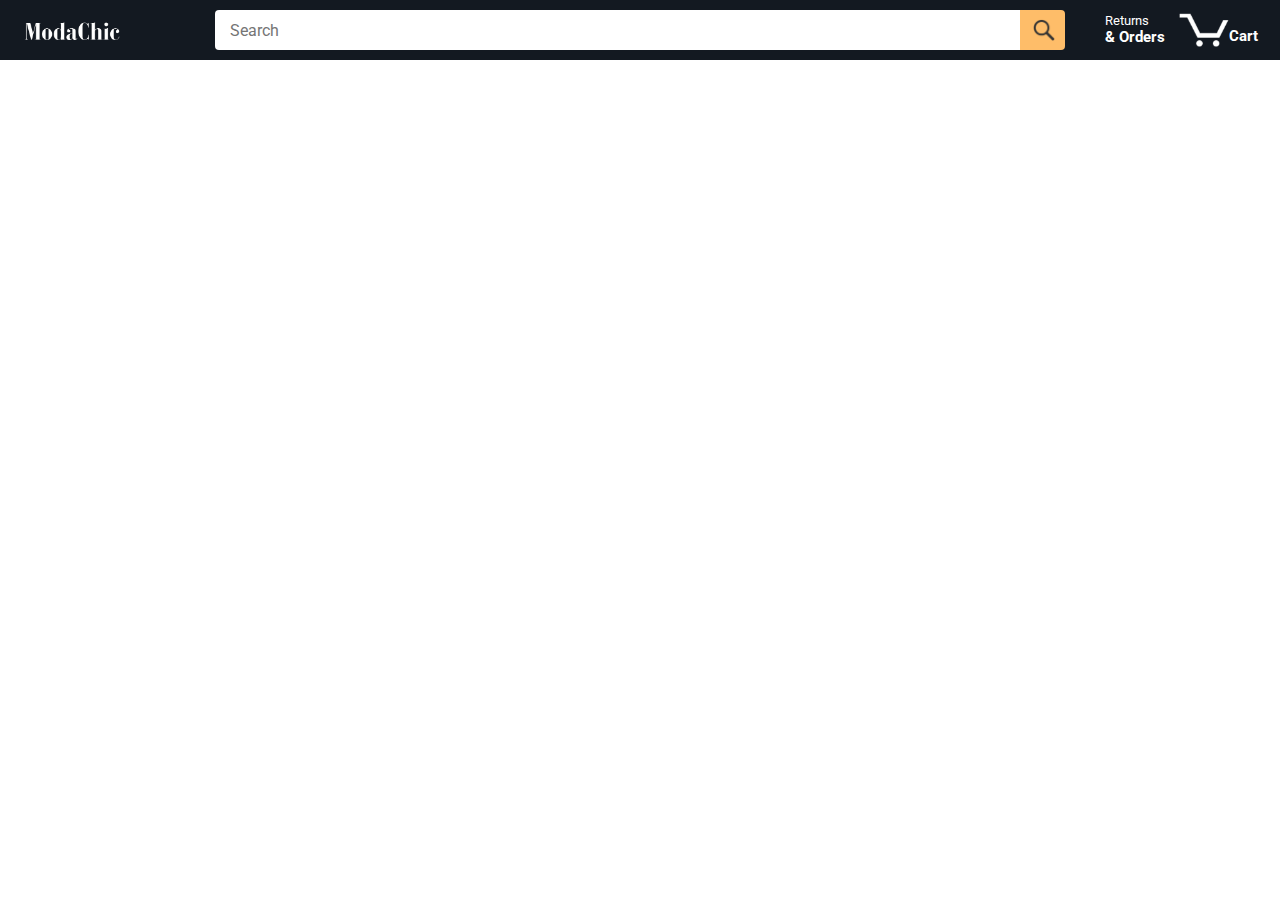
==== index.html @ 0555e41f "changed amazon .html file name to  index.html" ====
<!DOCTYPE html>
<html>
  <head>
    <title>Amazon Project</title>

    <!-- This code is needed for responsive design to work.
      (Responsive design = make the website look good on
      smaller screen sizes like a phone or a tablet). -->
    <meta name="viewport" content="width=device-width, initial-scale=1">

    <!-- Load a font called Roboto from Google Fonts. -->
    <link rel="preconnect" href="https://fonts.googleapis.com">
    <link rel="preconnect" href="https://fonts.gstatic.com" crossorigin>
    <link href="https://fonts.googleapis.com/css2?family=Roboto:wght@400;500;700&display=swap" rel="stylesheet">

    <!-- Here are the CSS files for this page. -->
    <link rel="stylesheet" href="styles/shared/general.css">
    <link rel="stylesheet" href="styles/shared/amazon-header.css">
    <link rel="stylesheet" href="styles/pages/amazon.css">
  </head>
  <body>
    <div class="amazon-header"> 
      <div class="amazon-header-left-section">
        <a href="amazon.html" class="header-link">
          <img class="amazon-logo"
            src="images/moda chic full white.png ">
          <img  class="amazon-mobile-logo"
            src="images/moda chic full white.png">
        </a>
      </div>

      <div class="amazon-header-middle-section">
        <input class="search-bar" type="text" placeholder="Search">

        <button class="search-button">
          <img class="search-icon" src="images/icons/search-icon.png">
        </button>
      </div>

      <div class="amazon-header-right-section">
        <a class="orders-link header-link" href="orders.html">
          <span class="returns-text">Returns</span>
          <span class="orders-text">& Orders</span>
        </a>

        <a class="cart-link header-link" href="checkout.html">
          <img class="cart-icon" src="images/icons/cart-icon.png">
          <div class="cart-quantity js-cart-quantity"></div>
          <div class="cart-text">Cart</div>
        </a>
      </div>
    </div>
    
    <div class="main">
      <div class="products-grid js-products-grid">
         
      </div>
    </div>

    
    <script type="module" src = "/project ecommerce/scripts/amazon.js"></script> 
    <!-- entry point -->
  </body>
</html>
---- styles/shared/general.css ----
body {
  font-family: Roboto, Arial;
  color: rgb(33, 33, 33);
  /* The <body> element has a default margin of 8px
     on all sides. This removes the default margins. */
  margin: 0;
}

/* <p> elements have a default margin on the top
   and bottom. This removes the default margins. */
p {
  margin: 0;
}

button {
  cursor: pointer;
}

select {
  cursor: pointer;
}

input, select, button {
  font-family: Roboto, Arial;
}

.button-primary {
  color: rgb(33, 33, 33);
  background-color: rgb(255, 216, 20);
  border: 1px solid rgb(252, 210, 0);
  border-radius: 8px;
  cursor: pointer;
  box-shadow: 0 2px 5px rgba(213, 217, 217, 0.5);
}

.button-primary:hover {
  background-color: rgb(247, 202, 0);
  border: 1px solid rgb(242, 194, 0);
}

.button-primary:active {
  background: rgb(255, 216, 20);
  border-color: rgb(252, 210, 0);
  box-shadow: none;
}

.button-secondary {
  color: rgb(33, 33, 33);
  background: white;
  border: 1px solid rgb(213, 217, 217);
  border-radius: 8px;
  cursor: pointer;
  box-shadow: 0 2px 5px rgba(213, 217, 217, 0.5);
}

.button-secondary:hover {
  background-color: rgb(247, 250, 250);
}

.button-secondary:active {
  background-color: rgb(237, 253, 255);
  box-shadow: none;
}

/* These styles will limit text to 2 lines. Anything
   beyond 2 lines will be replaced with "..."
   You can find this code by using an A.I. tool or by
   searching in Google.
   https://css-tricks.com/almanac/properties/l/line-clamp/ */
.limit-text-to-2-lines {
  display: -webkit-box;
  -webkit-line-clamp: 2;
  -webkit-box-orient: vertical;
  overflow: hidden;
}

.link-primary {
  color: rgb(1, 124, 182);
  cursor: pointer;
}

.link-primary:hover {
  color: rgb(196, 80, 0);
}

/* Styles for dropdown selectors. */
select {
  color: rgb(33, 33, 33);
  background-color: rgb(240, 240, 240);
  border: 1px solid rgb(213, 217, 217);
  border-radius: 8px;
  padding: 3px 5px;
  font-size: 15px;
  cursor: pointer;
  box-shadow: 0 2px 5px rgba(213, 217, 217, 0.5);
}

select:focus,
input:focus {
  outline: 2px solid rgb(255, 153, 0);
}
---- styles/shared/amazon-header.css ----
.amazon-header {
  background-color: rgb(19, 25, 33);
  color: white;
  padding-left: 15px;
  padding-right: 15px;

  display: flex;
  align-items: center;
  justify-content: space-between;

  position: fixed;
  top: 0;
  left: 0;
  right: 0;
  height: 60px;
}

.amazon-header-left-section {
  width: 180px;
}

@media (max-width: 800px) {
  .amazon-header-left-section {
    width: unset;
  }
}

.header-link {
  display: inline-block;
  padding: 6px;
  border-radius: 2px;
  cursor: pointer;
  text-decoration: none;
  border: 1px solid rgba(0, 0, 0, 0);
}

.header-link:hover {
  border: 1px solid white;
}

.amazon-logo {
  width: 100px;
  margin-top: 5px;
}

.amazon-mobile-logo {
  display: none;
}

@media (max-width: 575px) {
  .amazon-logo {
    display: none;
  }

  .amazon-mobile-logo {
    display: block;
    height: 35px;
    margin-top: 5px;
  }
}

.amazon-header-middle-section {
  flex: 1;
  max-width: 850px;
  margin-left: 10px;
  margin-right: 10px;
  display: flex;
}

.search-bar {
  flex: 1;
  width: 0;
  font-size: 16px;
  height: 38px;
  padding-left: 15px;
  border: none;
  border-top-left-radius: 4px;
  border-bottom-left-radius: 4px;
  border-top-right-radius: 0;
  border-bottom-right-radius: 0;
}

.search-button {
  background-color: rgb(254, 189, 105);
  border: none;
  width: 45px;
  height: 40px;
  border-top-right-radius: 4px;
  border-bottom-right-radius: 4px;
  flex-shrink: 0;
}

.search-icon {
  height: 22px;
  margin-left: 2px;
  margin-top: 3px;
}

.amazon-header-right-section {
  width: 180px;
  flex-shrink: 0;
  display: flex;
  justify-content: end;
}

.orders-link {
  color: white;
}

.returns-text {
  display: block;
  font-size: 13px;
}

.orders-text {
  display: block;
  font-size: 15px;
  font-weight: 700;
}

.cart-link {
  color: white;
  display: flex;
  align-items: center;
  position: relative;
}

.cart-icon {
  width: 50px;
}

.cart-text {
  margin-top: 12px;
  font-size: 15px;
  font-weight: 700;
}

.cart-quantity {
  color: rgb(240, 136, 4);
  font-size: 16px;
  font-weight: 700;

  position: absolute;
  top: 4px;
  left: 22px;
  
  width: 26px;
  text-align: center;
}
---- styles/pages/amazon.css ----
.main {
  margin-top: 60px;
}

.products-grid {
  display: grid;

  /* - In CSS Grid, 1fr means a column will take up the
       remaining space in the grid.
     - If we write 1fr 1fr ... 1fr; 8 times, this will
       divide the grid into 8 columns, each taking up an
       equal amount of the space.
     - repeat(8, 1fr); is a shortcut for repeating "1fr"
       8 times (instead of typing out "1fr" 8 times).
       repeat(...) is a special property that works with
       display: grid; */
  grid-template-columns: repeat(8, 1fr);
}

/* @media is used to create responsive design (making the
   website look good on any screen size). This @media
   means when the screen width is 2000px or less, we
   will divide the grid into 7 columns instead of 8. */
@media (max-width: 2000px) {
  .products-grid {
    grid-template-columns: repeat(7, 1fr);
  }
}

/* This @media means when the screen width is 1600px or
   less, we will divide the grid into 6 columns. */
@media (max-width: 1600px) {
  .products-grid {
    grid-template-columns: repeat(6, 1fr);
  }
}

@media (max-width: 1300px) {
  .products-grid {
    grid-template-columns: repeat(4, 1fr);
  }
}

@media (max-width: 1000px) {
  .products-grid {
    grid-template-columns: repeat(4, 1fr);
  }
}

@media (max-width: 800px) {
  .products-grid {
    grid-template-columns: repeat(2, 1fr);
  }
}

@media (max-width: 575px) {
  .products-grid {
    grid-template-columns: repeat(2, 1fr);
  }
}

@media (max-width: 450px) {
  .products-grid {
    grid-template-columns: 1fr;
  }
}

.product-container {
  padding-top: 40px;
  padding-bottom: 25px;
  padding-left: 25px;
  padding-right: 25px;

  border-right: 1px solid rgb(231, 231, 231);
  border-bottom: 1px solid rgb(231, 231, 231);

  display: flex;
  flex-direction: column;
}

.product-image-container {
  display: flex;
  justify-content: center;
  align-items: center;

  height: 243px;
  margin-bottom: 20px;
}

.product-image {
  /* Images will overflow their container by default. To
    prevent this, we set max-width and max-height to 100%
    so they stay inside their container. */
  max-width: 100%;
  max-height: 100%;
}

.product-name {
  height: 40px;
  margin-bottom: 5px;
}

.product-rating-container {
  display: flex;
  align-items: center;
  margin-bottom: 10px;
}

.product-rating-stars {
  width: 100px;
  margin-right: 6px;
}

.product-rating-count {
  color: rgb(1, 124, 182);
  cursor: pointer;
  margin-top: 3px;
}

.product-price {
  font-weight: 700;
  margin-bottom: 10px;
}

.product-quantity-container {
  margin-bottom: 17px;
}

.product-spacer {
  flex: 1;
}

.added-to-cart {
  color: rgb(6, 125, 98);
  font-size: 16px;

  display: flex;
  align-items: center;
  margin-bottom: 8px;

  /* At first, the "Added to cart" message will
     be invisible. Use JavaScript to change the
     opacity and make it visible. */
  opacity: 0;
}

.added-to-cart img {
  height: 20px;
  margin-right: 5px;
}

.add-to-cart-button {
  width: 100%;
  padding: 8px;
  border-radius: 50px;
  background-color: black;
  color: white;
  border-color: black;
}

.added-to-cart-visible {
  opacity: 1;
}
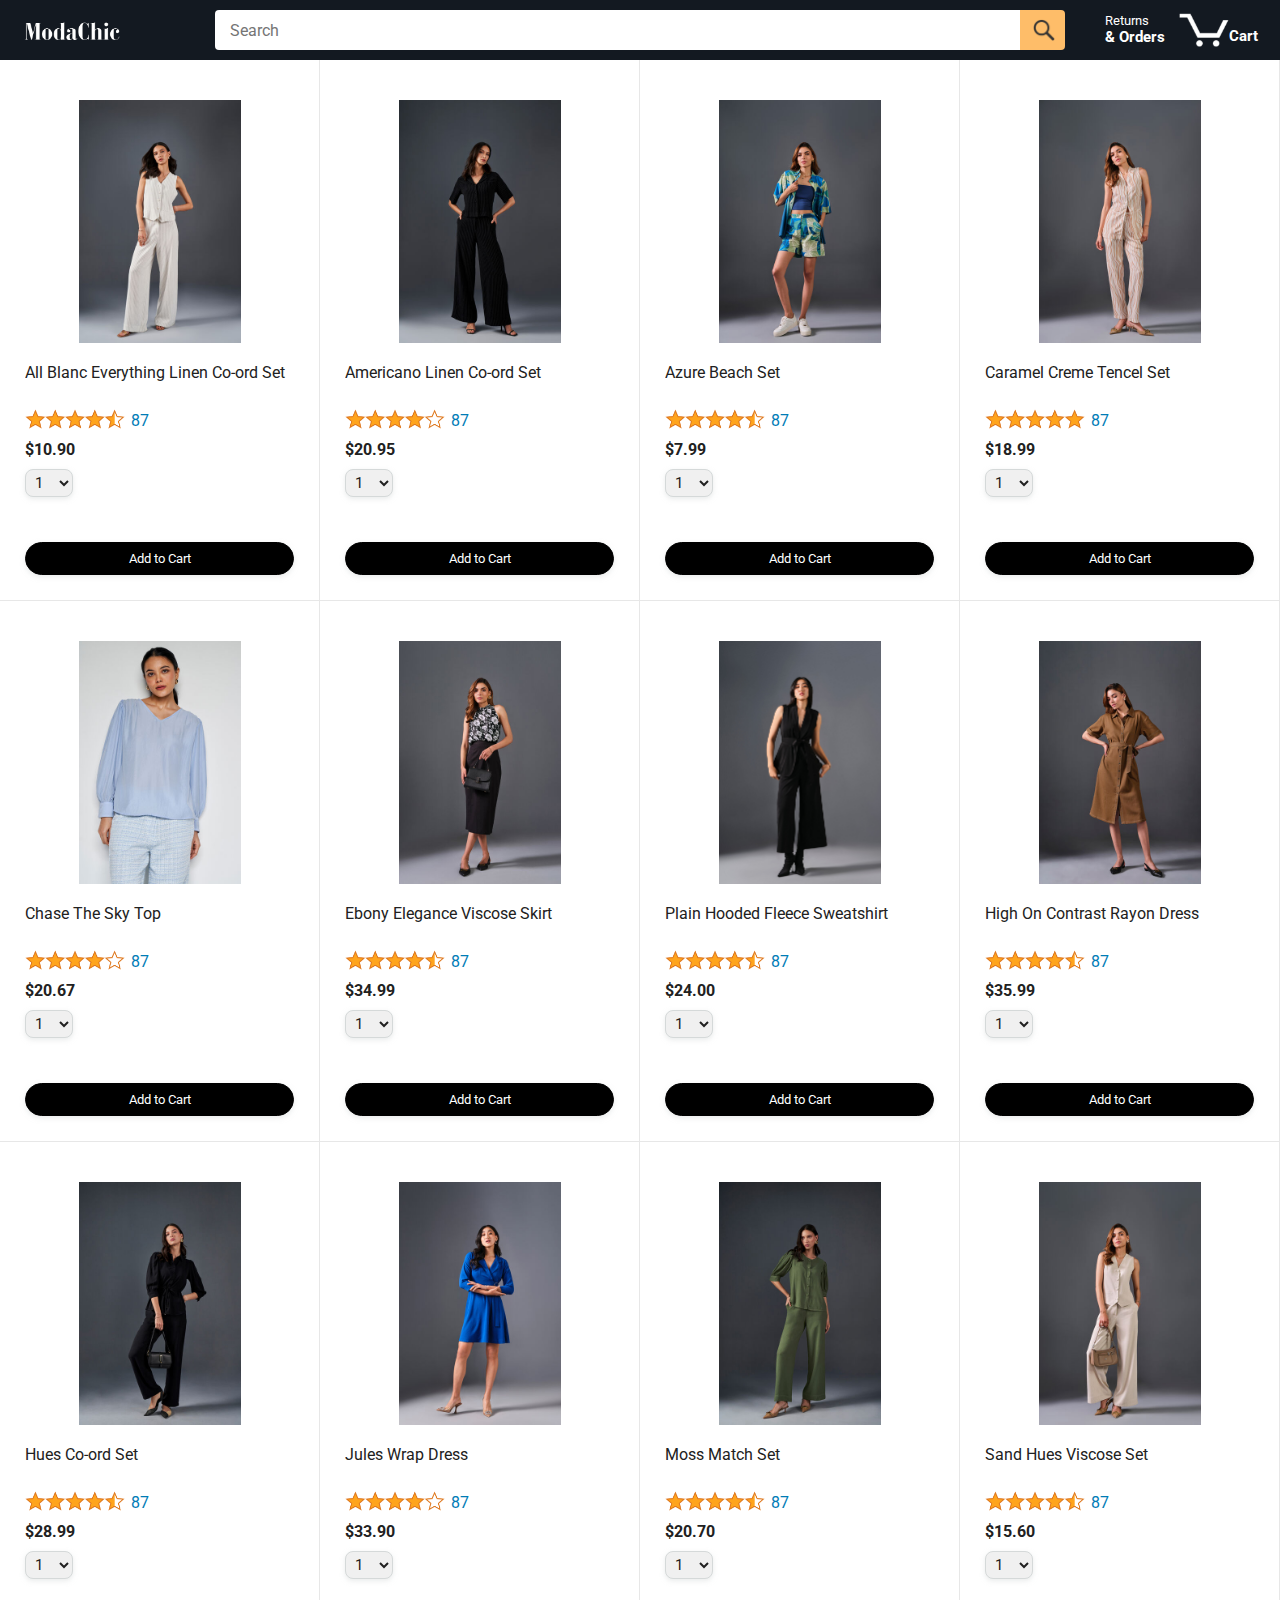
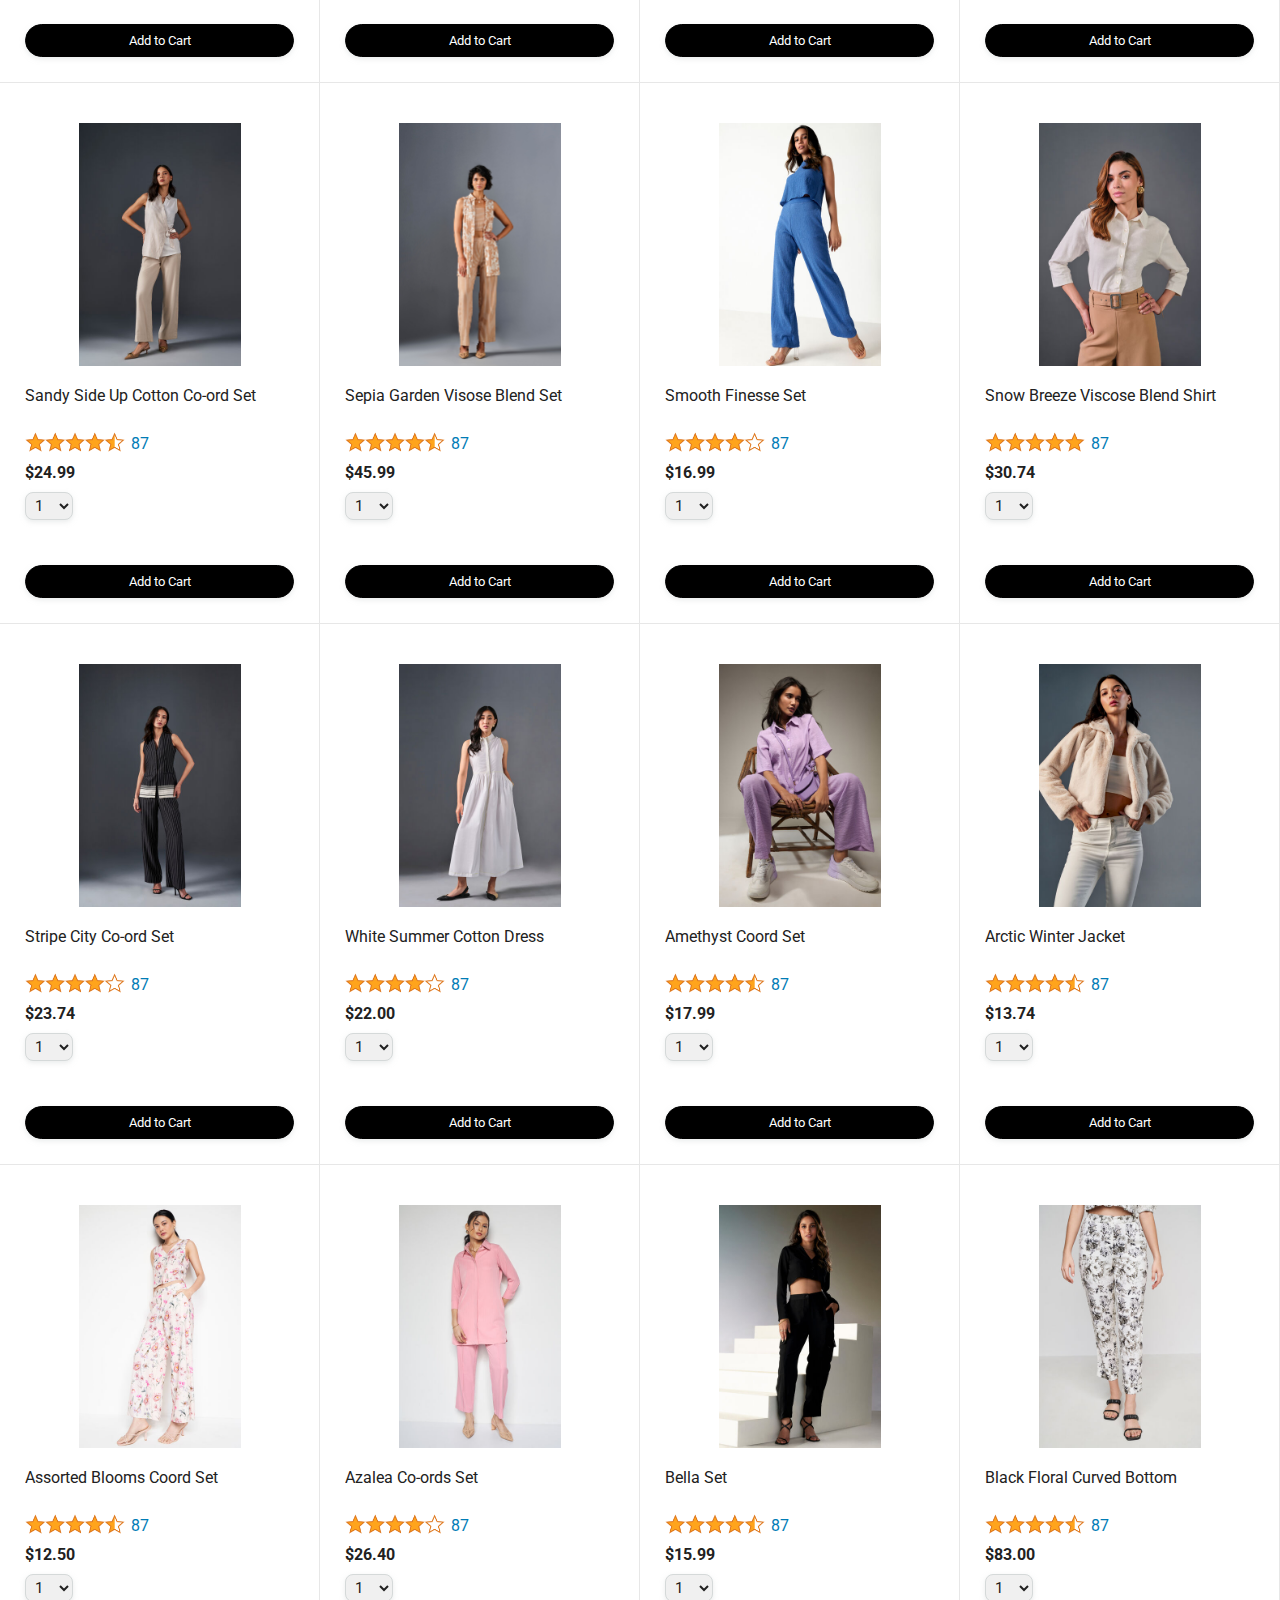
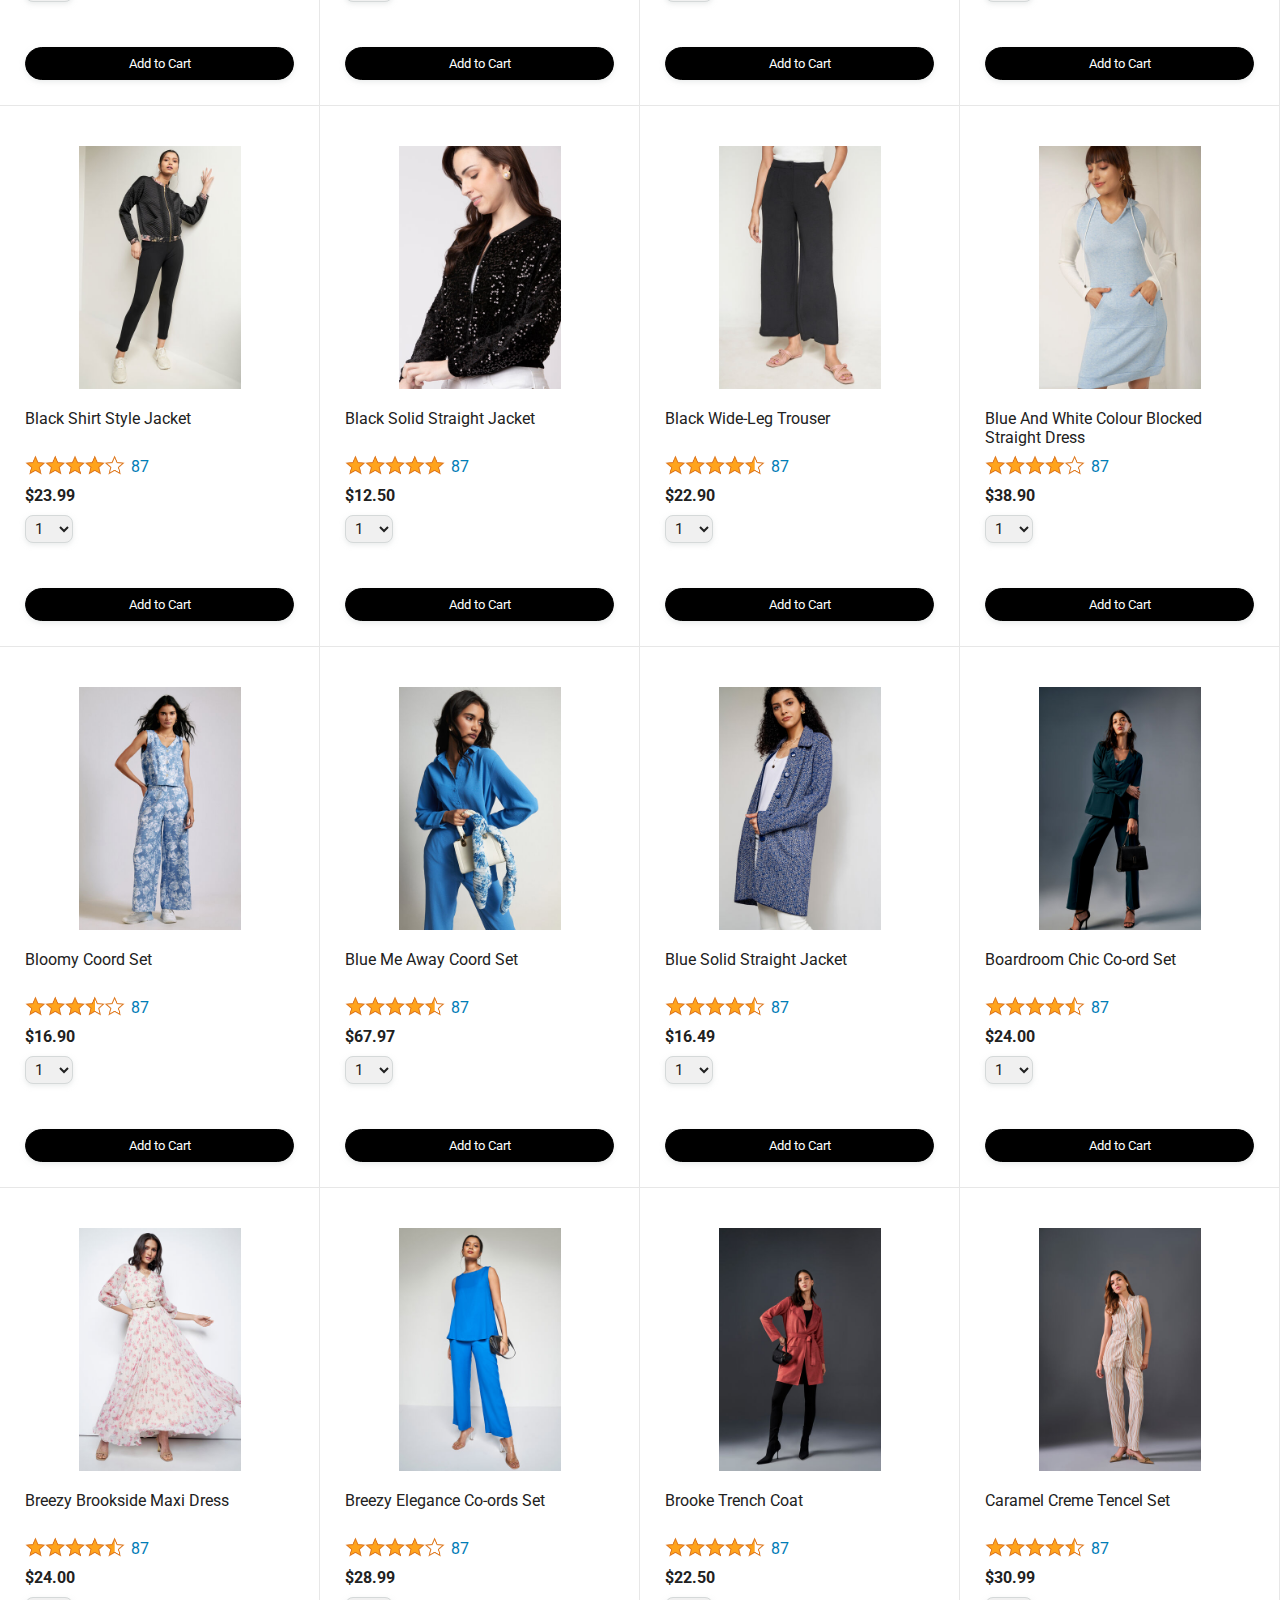
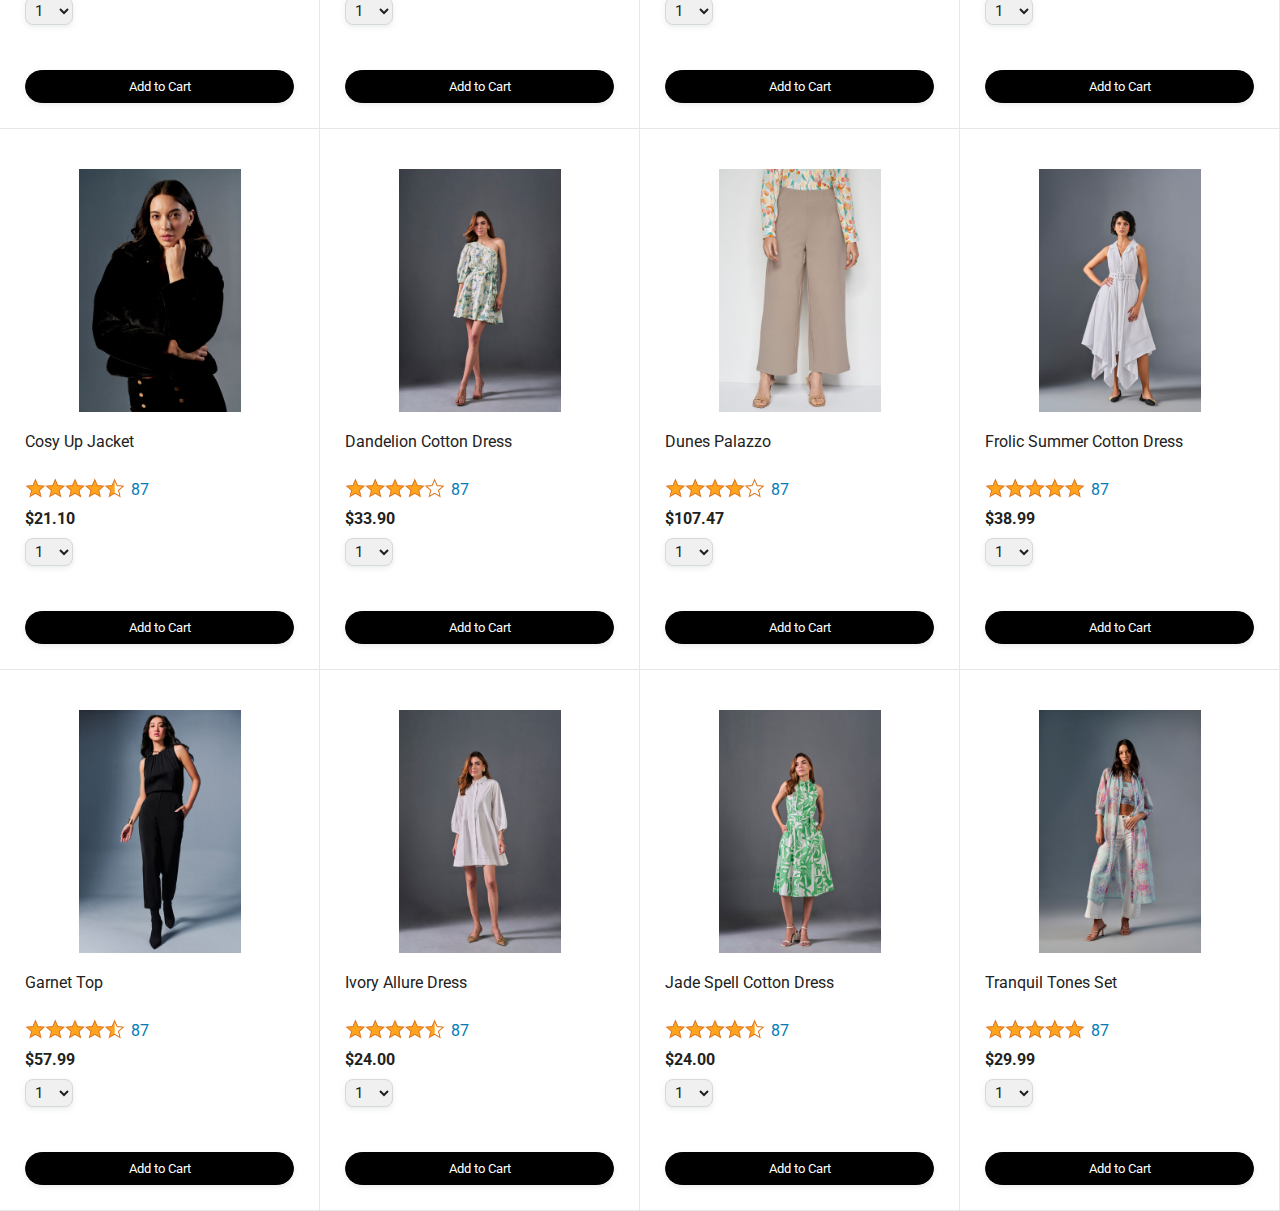
==== commit c7fcaeb6: "Update index.html" ====
--- a/index.html
+++ b/index.html
@@ -58,7 +58,7 @@
     </div>
 
     
-    <script type="module" src = "/project ecommerce/scripts/amazon.js"></script> 
+    <script type="module" src = "/scripts/amazon.js"></script> 
     <!-- entry point -->
   </body>
 </html>
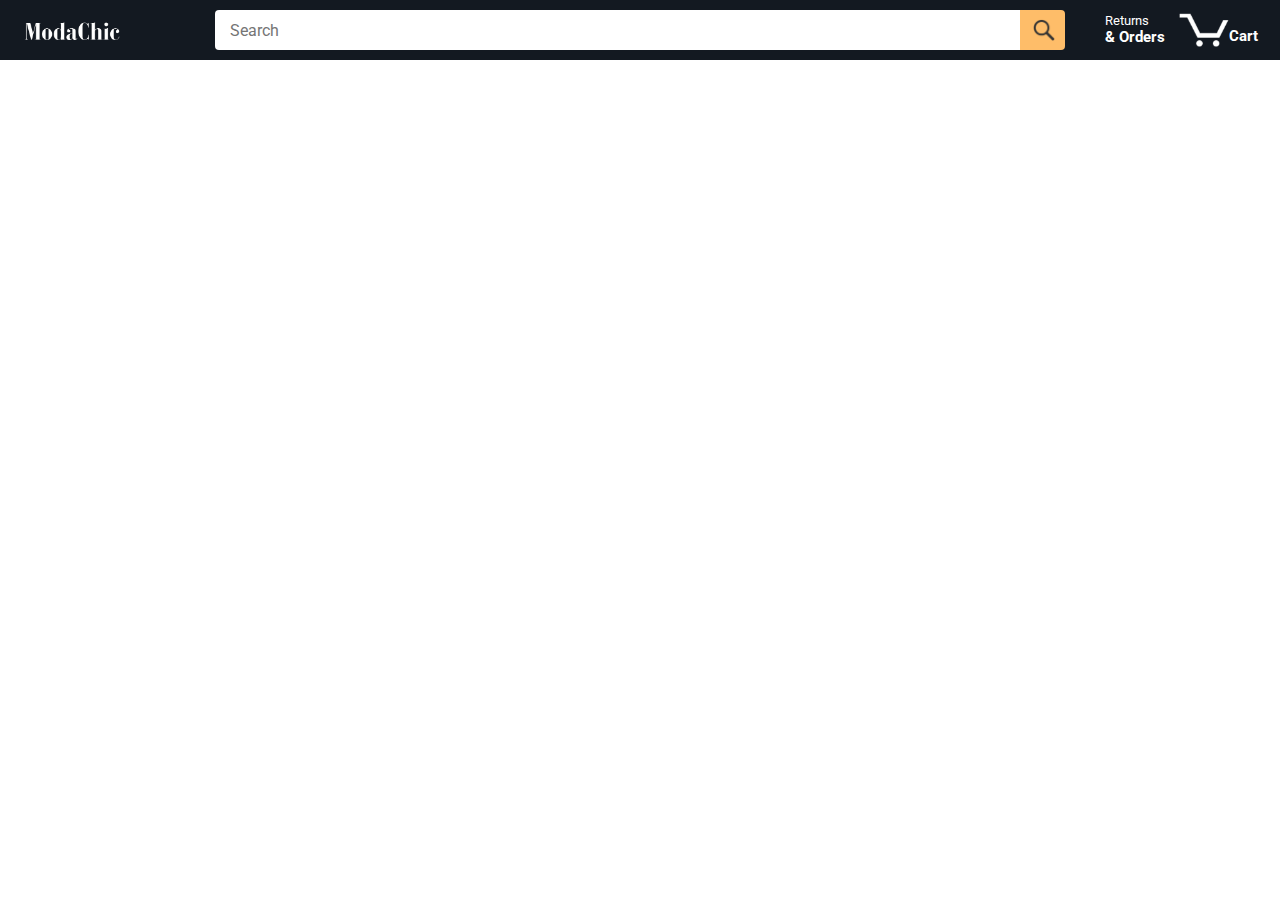
==== commit 48be364f: "update index.html" ====
--- a/index.html
+++ b/index.html
@@ -21,7 +21,7 @@
   <body>
     <div class="amazon-header"> 
       <div class="amazon-header-left-section">
-        <a href="amazon.html" class="header-link">
+        <a href="index.html" class="header-link">
           <img class="amazon-logo"
             src="images/moda chic full white.png ">
           <img  class="amazon-mobile-logo"
@@ -58,7 +58,7 @@
     </div>
 
     
-    <script type="module" src = "/scripts/amazon.js"></script> 
+    <script type="module" src = "/project ecommerce/scripts/amazon.js"></script> 
     <!-- entry point -->
   </body>
 </html>
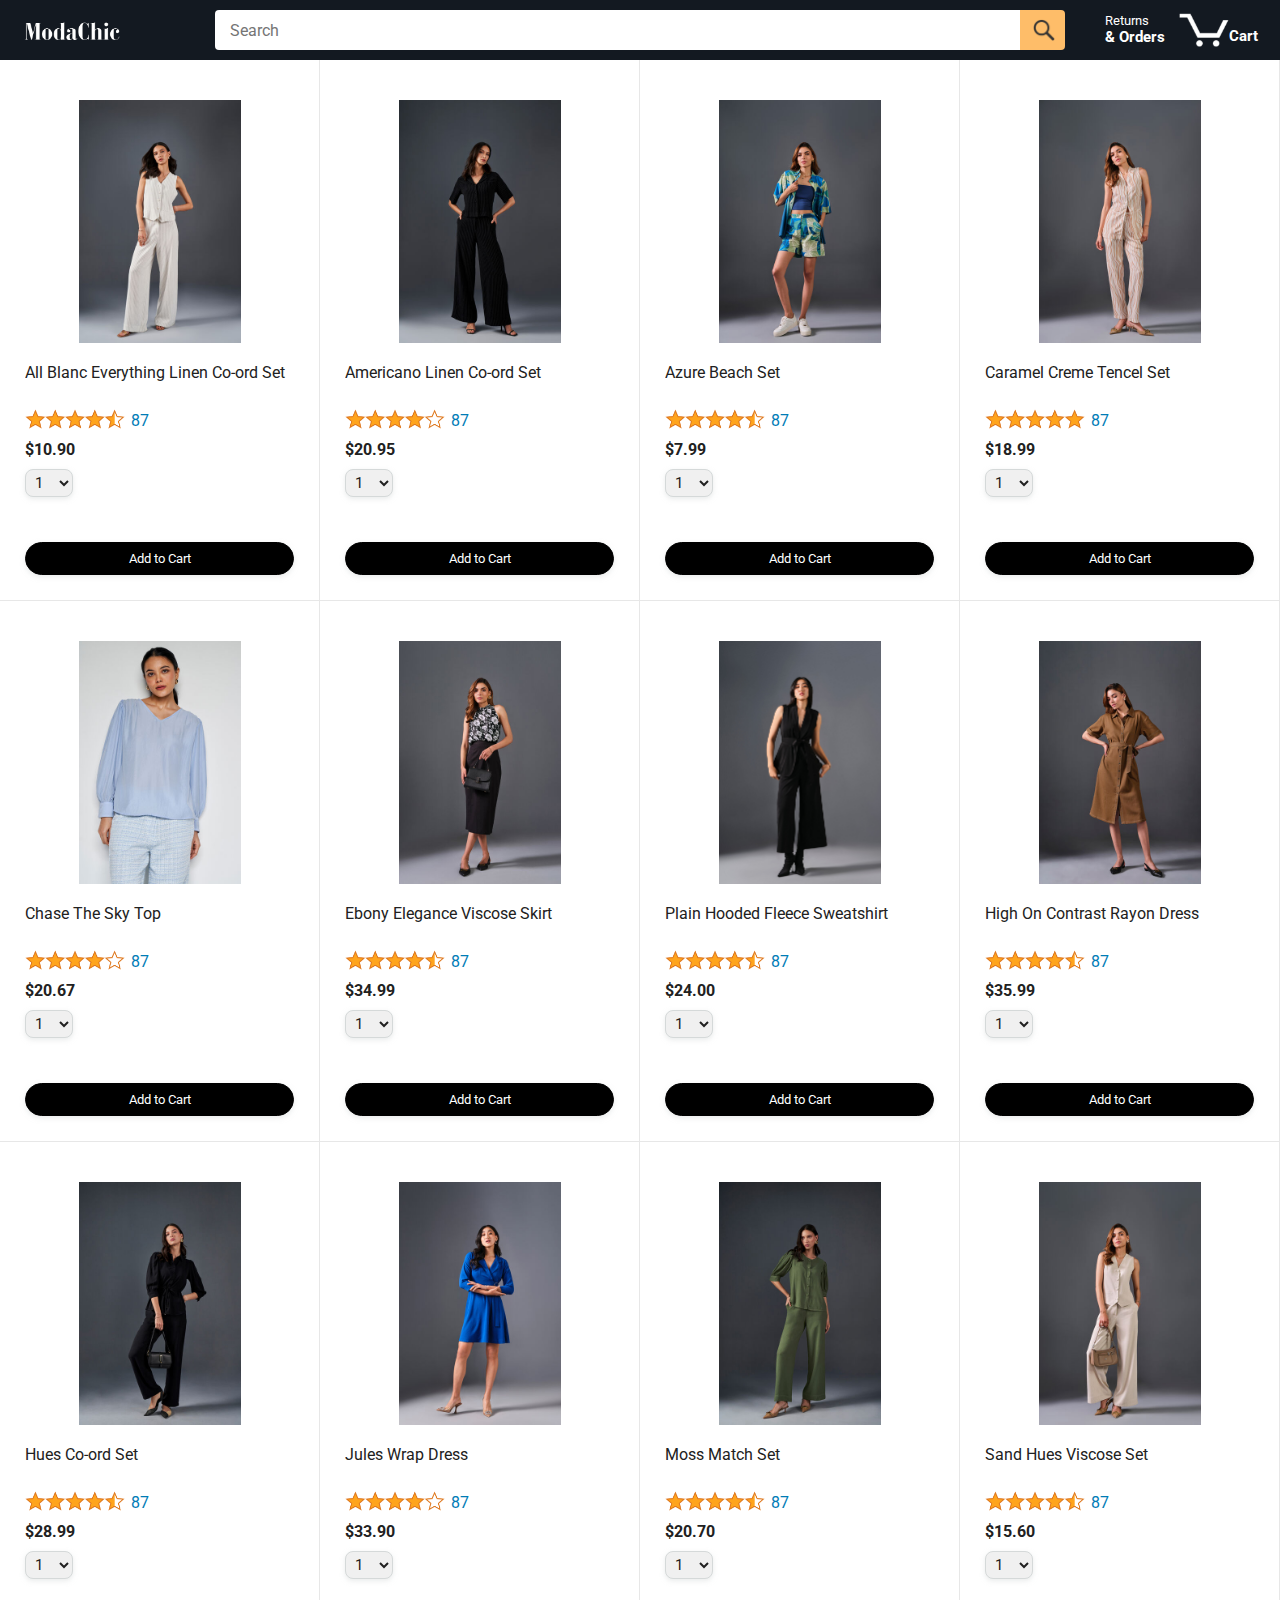
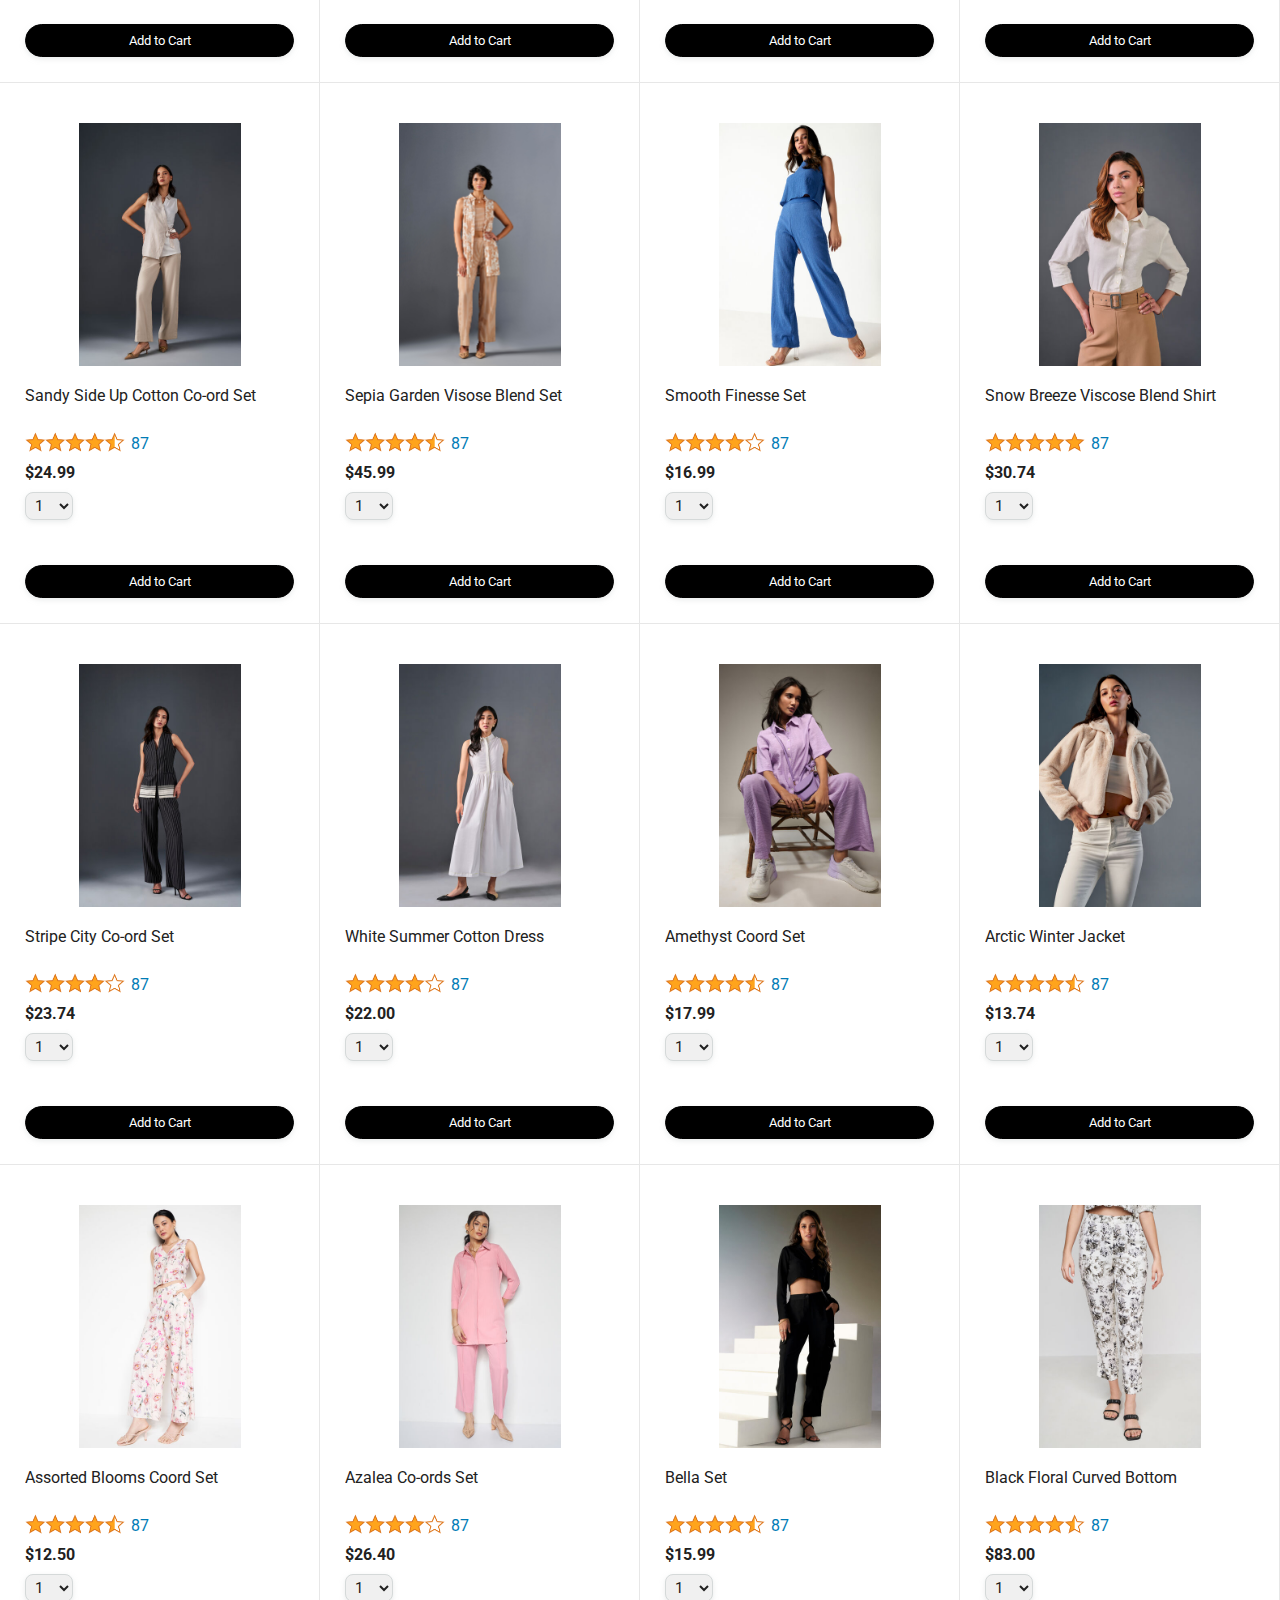
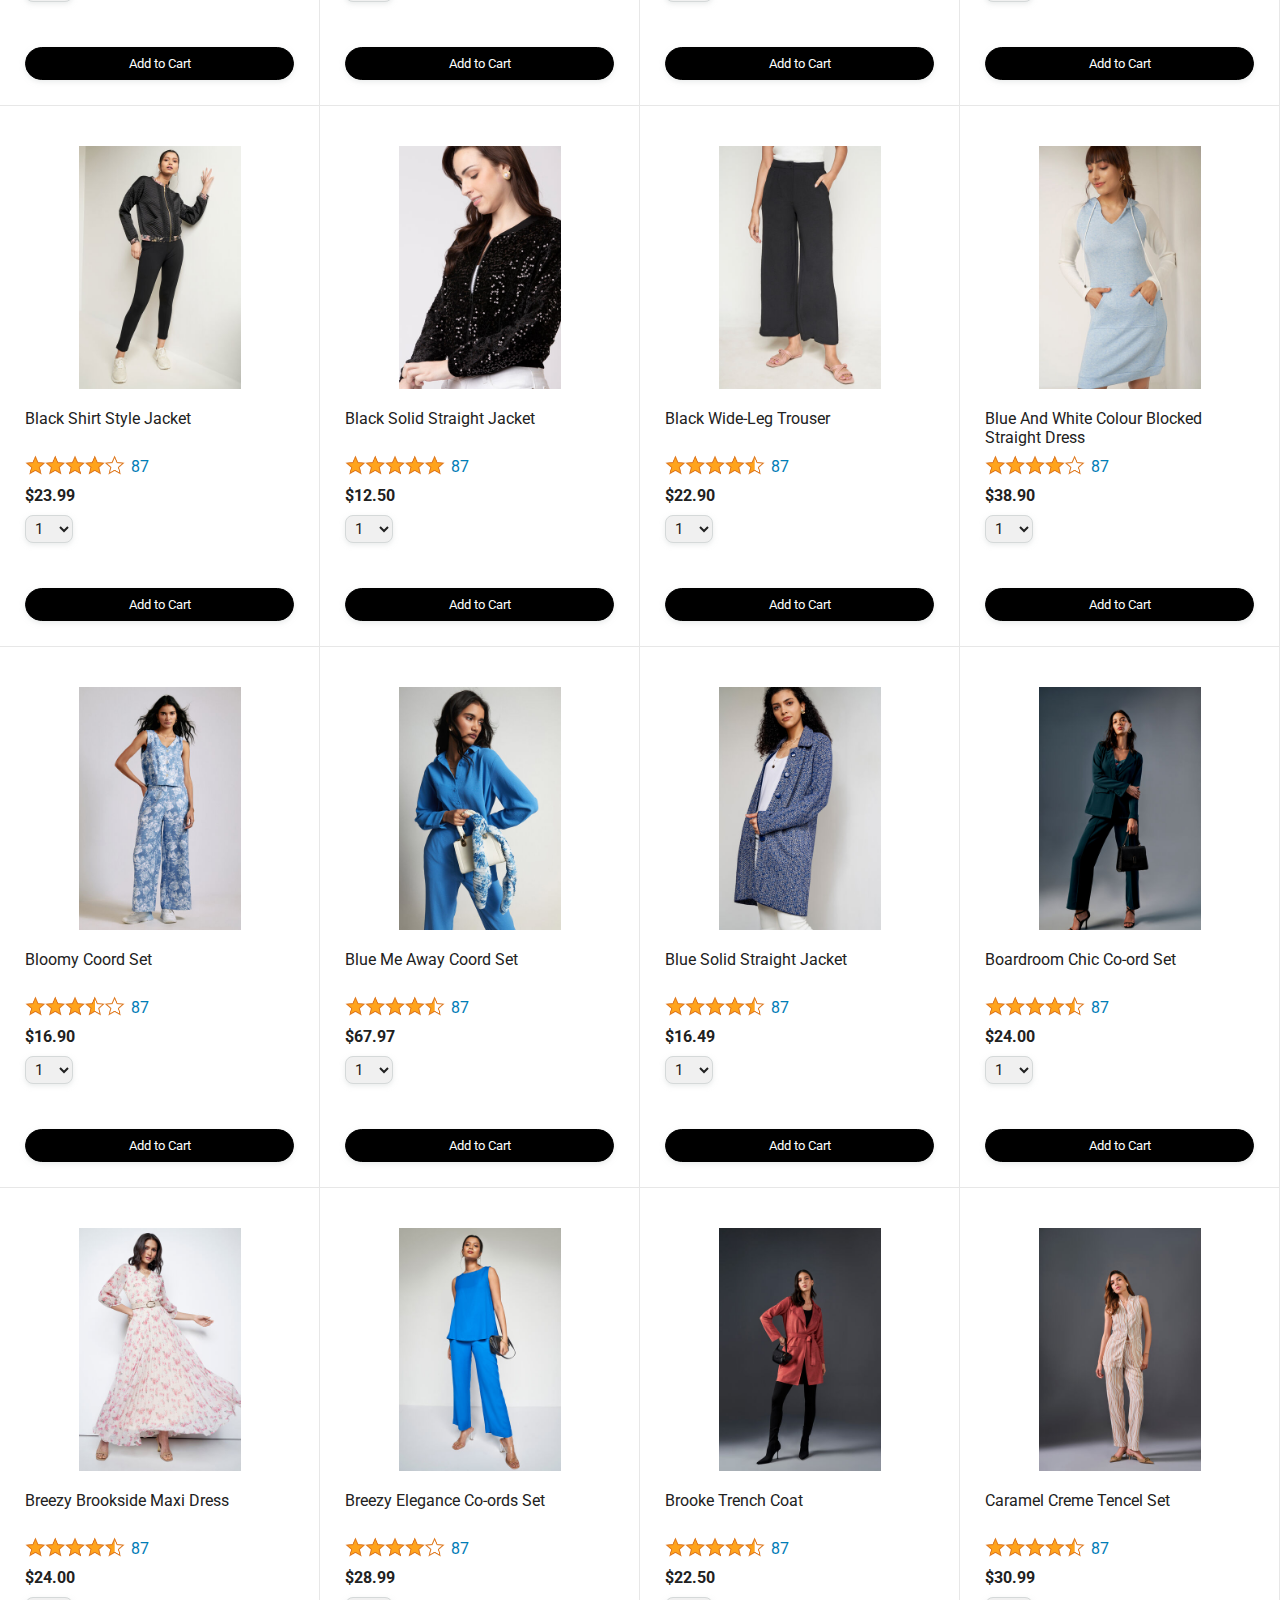
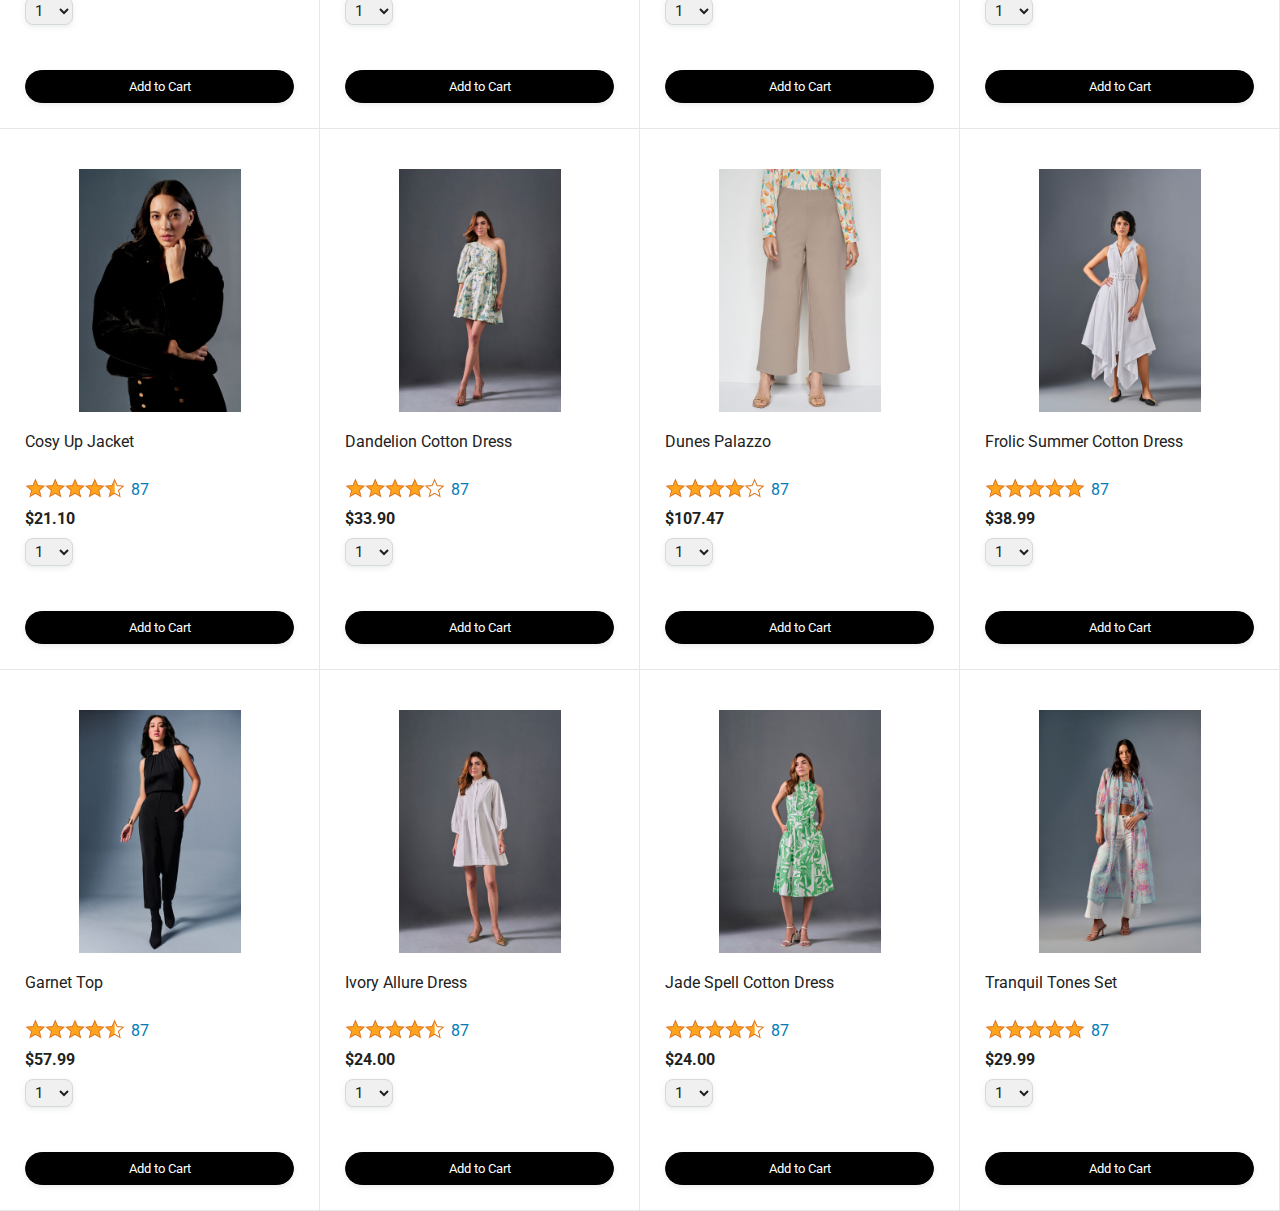
==== commit 6262b74a: "Update index.html" ====
--- a/index.html
+++ b/index.html
@@ -58,7 +58,7 @@
     </div>
 
     
-    <script type="module" src = "/project ecommerce/scripts/amazon.js"></script> 
+    <script type="module" src = "/scripts/amazon.js"></script> 
     <!-- entry point -->
   </body>
 </html>
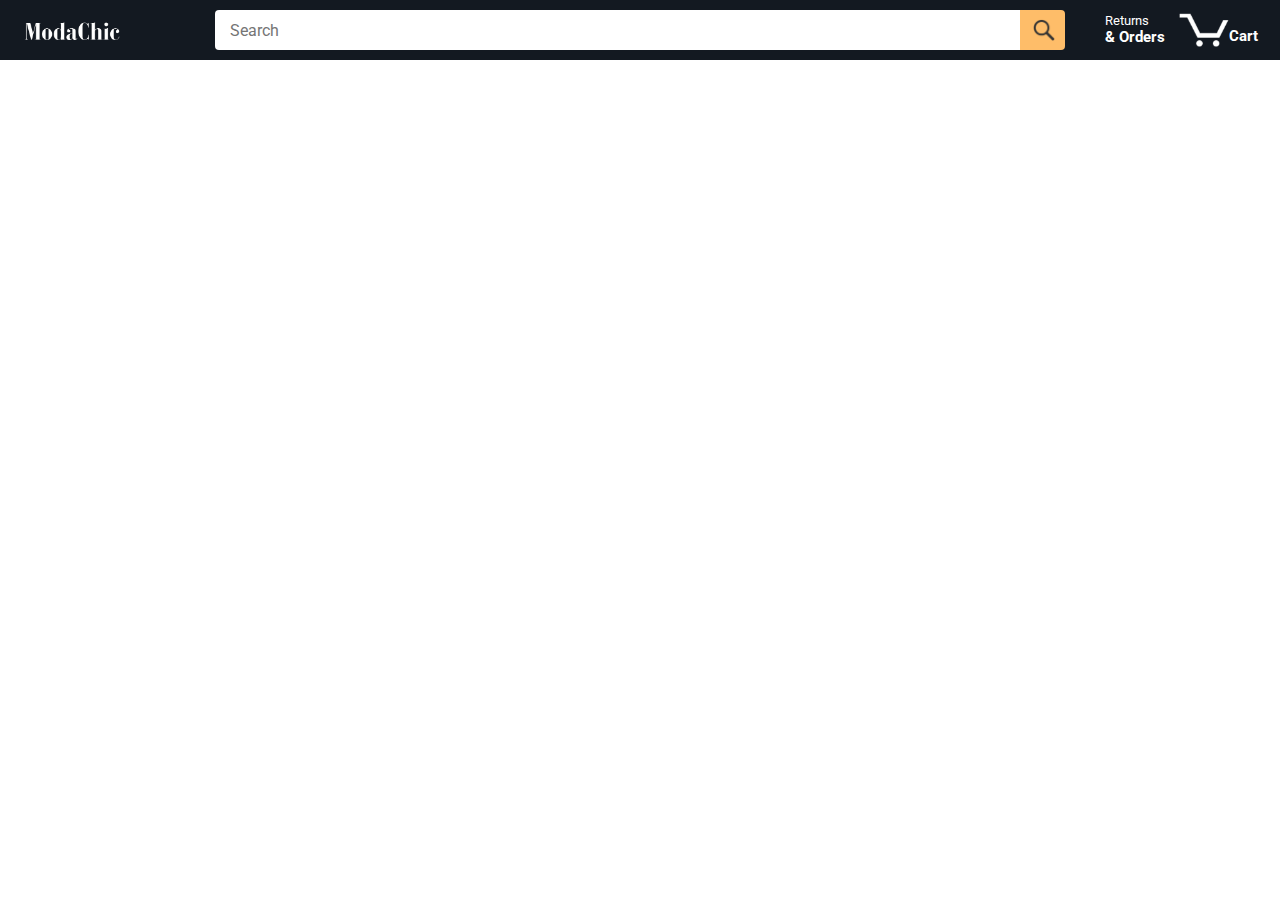
==== commit 83778d06: "Update index.html" ====
--- a/index.html
+++ b/index.html
@@ -58,7 +58,7 @@
     </div>
 
     
-    <script type="module" src = "/scripts/amazon.js"></script> 
+    <script type="module" src = "project-ecommerce/scripts/amazon.js"></script> 
     <!-- entry point -->
   </body>
 </html>
